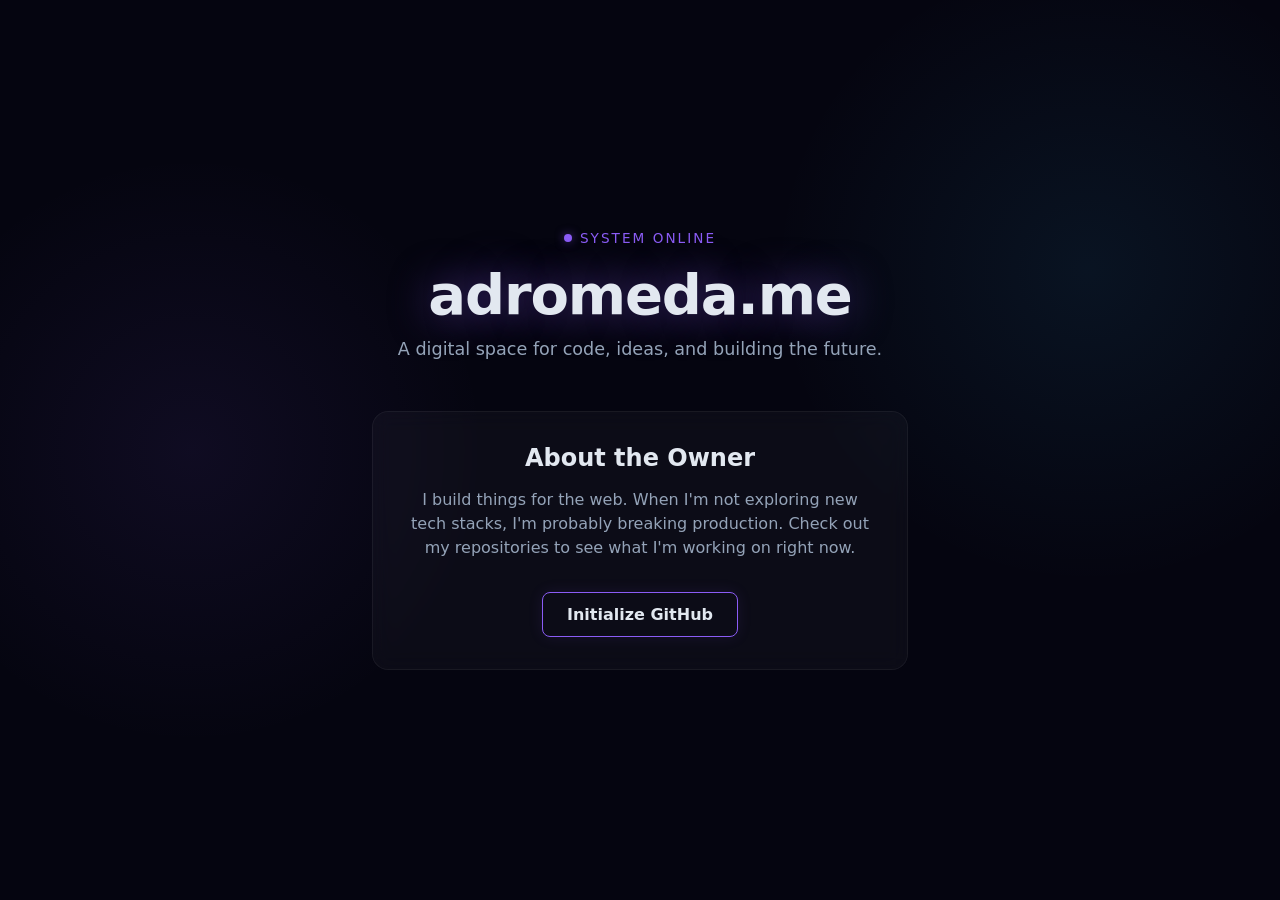
==== index.html @ 71c2fc17 "Add initial HTML structure for adromeda.me" ====
<!DOCTYPE html>
<html lang="en">
<head>
    <meta charset="UTF-8">
    <meta name="viewport" content="width=device-width, initial-scale=1.0">
    <title>adromeda.me | Signal Established</title>
    <style>
        :root {
            --bg-color: #050510;
            --text-main: #e2e8f0;
            --text-muted: #94a3b8;
            --accent: #8b5cf6;
            --accent-glow: rgba(139, 92, 246, 0.5);
        }

        * {
            box-sizing: border-box;
            margin: 0;
            padding: 0;
        }

        body {
            background-color: var(--bg-color);
            color: var(--text-main);
            font-family: 'Segoe UI', system-ui, -apple-system, sans-serif;
            display: flex;
            align-items: center;
            justify-content: center;
            min-height: 100vh;
            background-image: 
                radial-gradient(circle at 15% 50%, rgba(139, 92, 246, 0.08), transparent 25%),
                radial-gradient(circle at 85% 30%, rgba(56, 189, 248, 0.08), transparent 25%);
            overflow: hidden;
        }

        .container {
            text-align: center;
            padding: 2rem;
            max-width: 600px;
            animation: fadeUp 1s ease-out forwards;
            opacity: 0;
            transform: translateY(20px);
        }

        @keyframes fadeUp {
            to {
                opacity: 1;
                transform: translateY(0);
            }
        }

        .status {
            font-size: 0.85rem;
            text-transform: uppercase;
            letter-spacing: 0.15em;
            color: var(--accent);
            margin-bottom: 1rem;
            display: flex;
            align-items: center;
            justify-content: center;
            gap: 8px;
        }

        .dot {
            height: 8px;
            width: 8px;
            background-color: var(--accent);
            border-radius: 50%;
            box-shadow: 0 0 10px var(--accent-glow);
            animation: pulse 2s infinite;
        }

        @keyframes pulse {
            0% { box-shadow: 0 0 0 0 var(--accent-glow); }
            70% { box-shadow: 0 0 0 10px rgba(139, 92, 246, 0); }
            100% { box-shadow: 0 0 0 0 rgba(139, 92, 246, 0); }
        }

        h1 {
            font-size: 3.5rem;
            font-weight: 800;
            letter-spacing: -0.02em;
            margin-bottom: 0.5rem;
            text-shadow: 0 0 40px var(--accent-glow);
        }

        .subtitle {
            color: var(--text-muted);
            font-size: 1.1rem;
            margin-bottom: 3rem;
            line-height: 1.6;
        }

        .about-card {
            background: rgba(255, 255, 255, 0.03);
            border: 1px solid rgba(255, 255, 255, 0.05);
            border-radius: 16px;
            padding: 2rem;
            backdrop-filter: blur(10px);
            transition: transform 0.3s ease, border-color 0.3s ease;
        }

        .about-card:hover {
            transform: translateY(-5px);
            border-color: rgba(139, 92, 246, 0.3);
        }

        .about-card h2 {
            font-size: 1.5rem;
            margin-bottom: 1rem;
            font-weight: 600;
        }

        .about-card p {
            color: var(--text-muted);
            margin-bottom: 2rem;
            line-height: 1.5;
        }

        .btn {
            display: inline-block;
            background: transparent;
            color: var(--text-main);
            text-decoration: none;
            padding: 0.75rem 1.5rem;
            border: 1px solid var(--accent);
            border-radius: 8px;
            font-weight: 600;
            transition: all 0.3s ease;
            box-shadow: 0 0 15px rgba(139, 92, 246, 0.1);
        }

        .btn:hover {
            background: var(--accent);
            color: #fff;
            box-shadow: 0 0 25px var(--accent-glow);
            text-shadow: none;
        }
    </style>
</head>
<body>

    <div class="container">
        <div class="status">
            <div class="dot"></div>
            System Online
        </div>
        
        <h1>adromeda.me</h1>
        <p class="subtitle">A digital space for code, ideas, and building the future.</p>

        <div class="about-card">
            <h2>About the Owner</h2>
            <p>I build things for the web. When I'm not exploring new tech stacks, I'm probably breaking production. Check out my repositories to see what I'm working on right now.</p>
            
            <a href="https://github.com/dotcomVishal" target="_blank" class="btn">
                Initialize GitHub
            </a>
        </div>
    </div>

</body>
</html>
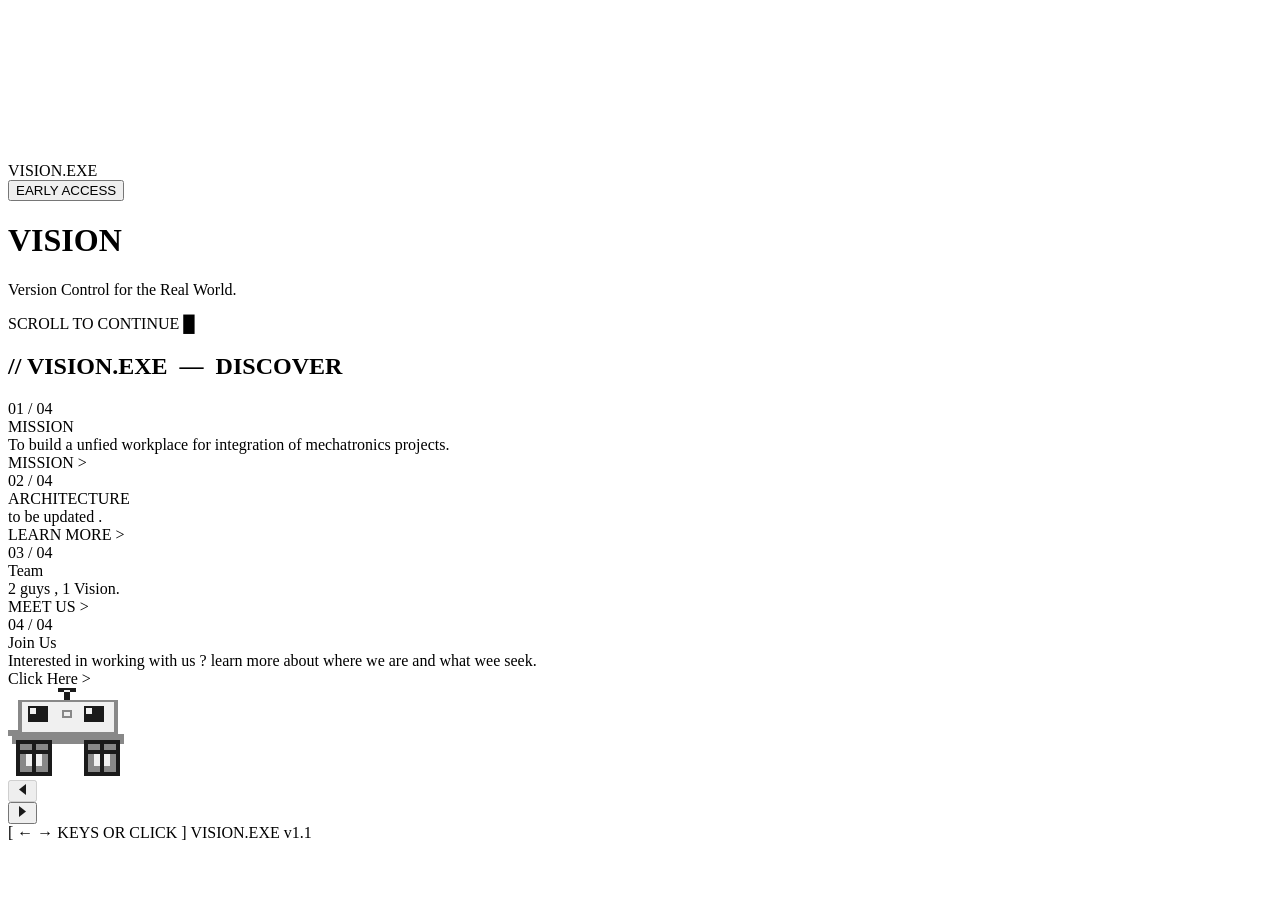
==== commit a75d0c86: "Revamp index.html with new title and layout Updated the title and added a navigation bar with slider" ====
--- a/index.html
+++ b/index.html
@@ -3,161 +3,142 @@
 <head>
     <meta charset="UTF-8">
     <meta name="viewport" content="width=device-width, initial-scale=1.0">
-    <title>adromeda.me | Signal Established</title>
-    <style>
-        :root {
-            --bg-color: #050510;
-            --text-main: #e2e8f0;
-            --text-muted: #94a3b8;
-            --accent: #8b5cf6;
-            --accent-glow: rgba(139, 92, 246, 0.5);
-        }
-
-        * {
-            box-sizing: border-box;
-            margin: 0;
-            padding: 0;
-        }
-
-        body {
-            background-color: var(--bg-color);
-            color: var(--text-main);
-            font-family: 'Segoe UI', system-ui, -apple-system, sans-serif;
-            display: flex;
-            align-items: center;
-            justify-content: center;
-            min-height: 100vh;
-            background-image: 
-                radial-gradient(circle at 15% 50%, rgba(139, 92, 246, 0.08), transparent 25%),
-                radial-gradient(circle at 85% 30%, rgba(56, 189, 248, 0.08), transparent 25%);
-            overflow: hidden;
-        }
-
-        .container {
-            text-align: center;
-            padding: 2rem;
-            max-width: 600px;
-            animation: fadeUp 1s ease-out forwards;
-            opacity: 0;
-            transform: translateY(20px);
-        }
-
-        @keyframes fadeUp {
-            to {
-                opacity: 1;
-                transform: translateY(0);
-            }
-        }
-
-        .status {
-            font-size: 0.85rem;
-            text-transform: uppercase;
-            letter-spacing: 0.15em;
-            color: var(--accent);
-            margin-bottom: 1rem;
-            display: flex;
-            align-items: center;
-            justify-content: center;
-            gap: 8px;
-        }
-
-        .dot {
-            height: 8px;
-            width: 8px;
-            background-color: var(--accent);
-            border-radius: 50%;
-            box-shadow: 0 0 10px var(--accent-glow);
-            animation: pulse 2s infinite;
-        }
-
-        @keyframes pulse {
-            0% { box-shadow: 0 0 0 0 var(--accent-glow); }
-            70% { box-shadow: 0 0 0 10px rgba(139, 92, 246, 0); }
-            100% { box-shadow: 0 0 0 0 rgba(139, 92, 246, 0); }
-        }
-
-        h1 {
-            font-size: 3.5rem;
-            font-weight: 800;
-            letter-spacing: -0.02em;
-            margin-bottom: 0.5rem;
-            text-shadow: 0 0 40px var(--accent-glow);
-        }
-
-        .subtitle {
-            color: var(--text-muted);
-            font-size: 1.1rem;
-            margin-bottom: 3rem;
-            line-height: 1.6;
-        }
-
-        .about-card {
-            background: rgba(255, 255, 255, 0.03);
-            border: 1px solid rgba(255, 255, 255, 0.05);
-            border-radius: 16px;
-            padding: 2rem;
-            backdrop-filter: blur(10px);
-            transition: transform 0.3s ease, border-color 0.3s ease;
-        }
-
-        .about-card:hover {
-            transform: translateY(-5px);
-            border-color: rgba(139, 92, 246, 0.3);
-        }
-
-        .about-card h2 {
-            font-size: 1.5rem;
-            margin-bottom: 1rem;
-            font-weight: 600;
-        }
-
-        .about-card p {
-            color: var(--text-muted);
-            margin-bottom: 2rem;
-            line-height: 1.5;
-        }
-
-        .btn {
-            display: inline-block;
-            background: transparent;
-            color: var(--text-main);
-            text-decoration: none;
-            padding: 0.75rem 1.5rem;
-            border: 1px solid var(--accent);
-            border-radius: 8px;
-            font-weight: 600;
-            transition: all 0.3s ease;
-            box-shadow: 0 0 15px rgba(139, 92, 246, 0.1);
-        }
-
-        .btn:hover {
-            background: var(--accent);
-            color: #fff;
-            box-shadow: 0 0 25px var(--accent-glow);
-            text-shadow: none;
-        }
-    </style>
+    <title>VISION.EXE</title>
+    <link rel="stylesheet" href="style.css">
 </head>
 <body>
+    <div class="dino-bg">
+        <canvas id="c"></canvas>
+    </div>
+    <nav class="main-nav">
+        <div class="logo">VISION.EXE</div>
+        <a href="login.html"><button class="early-btn">EARLY ACCESS</button></a>
+    </nav>
+    <main class="hero">
+        <h1 class="title">
+  <span class="letter">V</span><span class="letter">I</span><span class="letter">S</span><span class="letter">I</span><span class="letter">O</span><span class="letter">N</span>
+</h1>
+        <p class="subtitle">Version Control for the Real World.</p>
+        <p class="blink">SCROLL TO CONTINUE <span class="cursor">█</span></p>
+    </main>
+    <section class="scene">
 
-    <div class="container">
-        <div class="status">
-            <div class="dot"></div>
-            System Online
+  <div class="hdr">
+    <h1>// VISION.EXE &nbsp;—&nbsp; DISCOVER</h1>
+    <div class="hdr-bar"></div>
+  </div>
+
+  <div class="cards-row" id="cardsRow">
+    <div class="card" data-index="0">
+      <div class="card-inner">
+        <span class="card-num">01 / 04</span>
+        <div class="card-title">MISSION</div>
+        <div class="card-body-wrap">
+          <div class="card-body">
+            To build a unfied workplace for integration of mechatronics projects.
+          </div>
+          <span class="card-tag">MISSION &gt;</span>
         </div>
-        
-        <h1>adromeda.me</h1>
-        <p class="subtitle">A digital space for code, ideas, and building the future.</p>
-
-        <div class="about-card">
-            <h2>About the Owner</h2>
-            <p>I build things for the web. When I'm not exploring new tech stacks, I'm probably breaking production. Check out my repositories to see what I'm working on right now.</p>
-            
-            <a href="https://github.com/dotcomVishal" target="_blank" class="btn">
-                Initialize GitHub
-            </a>
-        </div>
+      </div>
     </div>
 
+    <div class="card" data-index="1">
+      <div class="card-inner">
+        <span class="card-num">02 / 04</span>
+        <div class="card-title">ARCHITECTURE</div>
+        <div class="card-body-wrap">
+          <div class="card-body">
+            to be updated .
+          </div>
+          <span class="card-tag">LEARN MORE &gt;</span>
+        </div>
+      </div>
+    </div>
+
+    <div class="card" data-index="2">
+      <div class="card-inner">
+        <span class="card-num">03 / 04</span>
+        <div class="card-title">Team</div>
+        <div class="card-body-wrap">
+          <div class="card-body">
+            2 guys , 1 Vision.
+          </div>
+          <span class="card-tag">MEET US &gt;</span>
+        </div>
+      </div>
+    </div>
+
+    <div class="card" data-index="3">
+      <div class="card-inner">
+        <span class="card-num">04 / 04</span>
+        <div class="card-title">Join Us</div>
+        <div class="card-body-wrap">
+          <div class="card-body">
+            Interested in working with us ? learn more about where we are and what wee seek.
+          </div>
+          <span class="card-tag">Click Here &gt;</span>
+        </div>
+      </div>
+    </div>
+  </div>
+
+  <div class="ground">
+    <div class="g-line"></div>
+    <div class="g-dash"></div>
+    <div class="g-dots"></div>
+  </div>
+
+  <div class="rover" id="rover" style="bottom: 114px;">
+    <svg width="120" height="92" viewBox="0 0 60 46" xmlns="http://www.w3.org/2000/svg" style="image-rendering:pixelated;display:block;">
+      <rect x="28" y="0"  width="3" height="6" fill="#1a1a1a"/>
+      <rect x="25" y="0"  width="9" height="2" fill="#1a1a1a"/>
+      <rect x="28" y="1"  width="3" height="1" fill="#f0f0f0"/>
+      <rect x="5"  y="6"  width="50" height="18" fill="#888888"/>
+      <rect x="7"  y="7"  width="46" height="15" fill="#f0f0f0"/>
+      <rect x="10" y="9"  width="10" height="8" fill="#1a1a1a"/>
+      <rect x="11" y="10" width="3"  height="3" fill="#f0f0f0"/>
+      <rect x="38" y="9"  width="10" height="8" fill="#1a1a1a"/>
+      <rect x="39" y="10" width="3"  height="3" fill="#f0f0f0"/>
+      <rect x="27" y="11" width="5"  height="4" fill="#888888"/>
+      <rect x="28" y="12" width="3"  height="2" fill="#f0f0f0"/>
+      <rect x="2"  y="23" width="56" height="5" fill="#888888"/>
+      <rect x="0"  y="21" width="5"  height="3" fill="#888888"/>
+      <rect class="puff" x="-3" y="20" width="3" height="3" fill="#aaaaaa"/>
+      <g class="wheel" style="transform-origin:13px 32px">
+        <rect x="4"  y="26" width="18" height="18" fill="#1a1a1a"/>
+        <rect x="6"  y="28" width="14" height="14" fill="#888888"/>
+        <rect x="9"  y="31" width="8"  height="8"  fill="#f0f0f0"/>
+        <rect x="12" y="26" width="2"  height="18" fill="#1a1a1a"/>
+        <rect x="4"  y="31" width="18" height="2"  fill="#1a1a1a"/>
+      </g>
+      <g class="wheel" style="transform-origin:47px 32px">
+        <rect x="38" y="26" width="18" height="18" fill="#1a1a1a"/>
+        <rect x="40" y="28" width="14" height="14" fill="#888888"/>
+        <rect x="43" y="31" width="8"  height="8"  fill="#f0f0f0"/>
+        <rect x="46" y="26" width="2"  height="18" fill="#1a1a1a"/>
+        <rect x="38" y="31" width="18" height="2"  fill="#1a1a1a"/>
+      </g>
+    </svg>
+  </div>
+
+  <nav class="slider-nav">
+    <button class="nbtn" id="btnPrev" disabled>
+      <svg width="13" height="13" viewBox="0 0 13 13"><polygon points="10,1 3,6.5 10,12" fill="#1a1a1a"/></svg>
+    </button>
+    <div class="dots" id="dots">
+      <div class="dot active"></div>
+      <div class="dot"></div>
+      <div class="dot"></div>
+      <div class="dot"></div>
+    </div>
+    <button class="nbtn" id="btnNext">
+      <svg width="13" height="13" viewBox="0 0 13 13"><polygon points="3,1 10,6.5 3,12" fill="#1a1a1a"/></svg>
+    </button>
+  </nav>
+
+  <span class="hint hint-l">[ ← → KEYS OR CLICK ]</span>
+  <span class="hint hint-r">VISION.EXE v1.1</span>
+</section>
+    <script src="script.js"></script>
 </body>
 </html>
